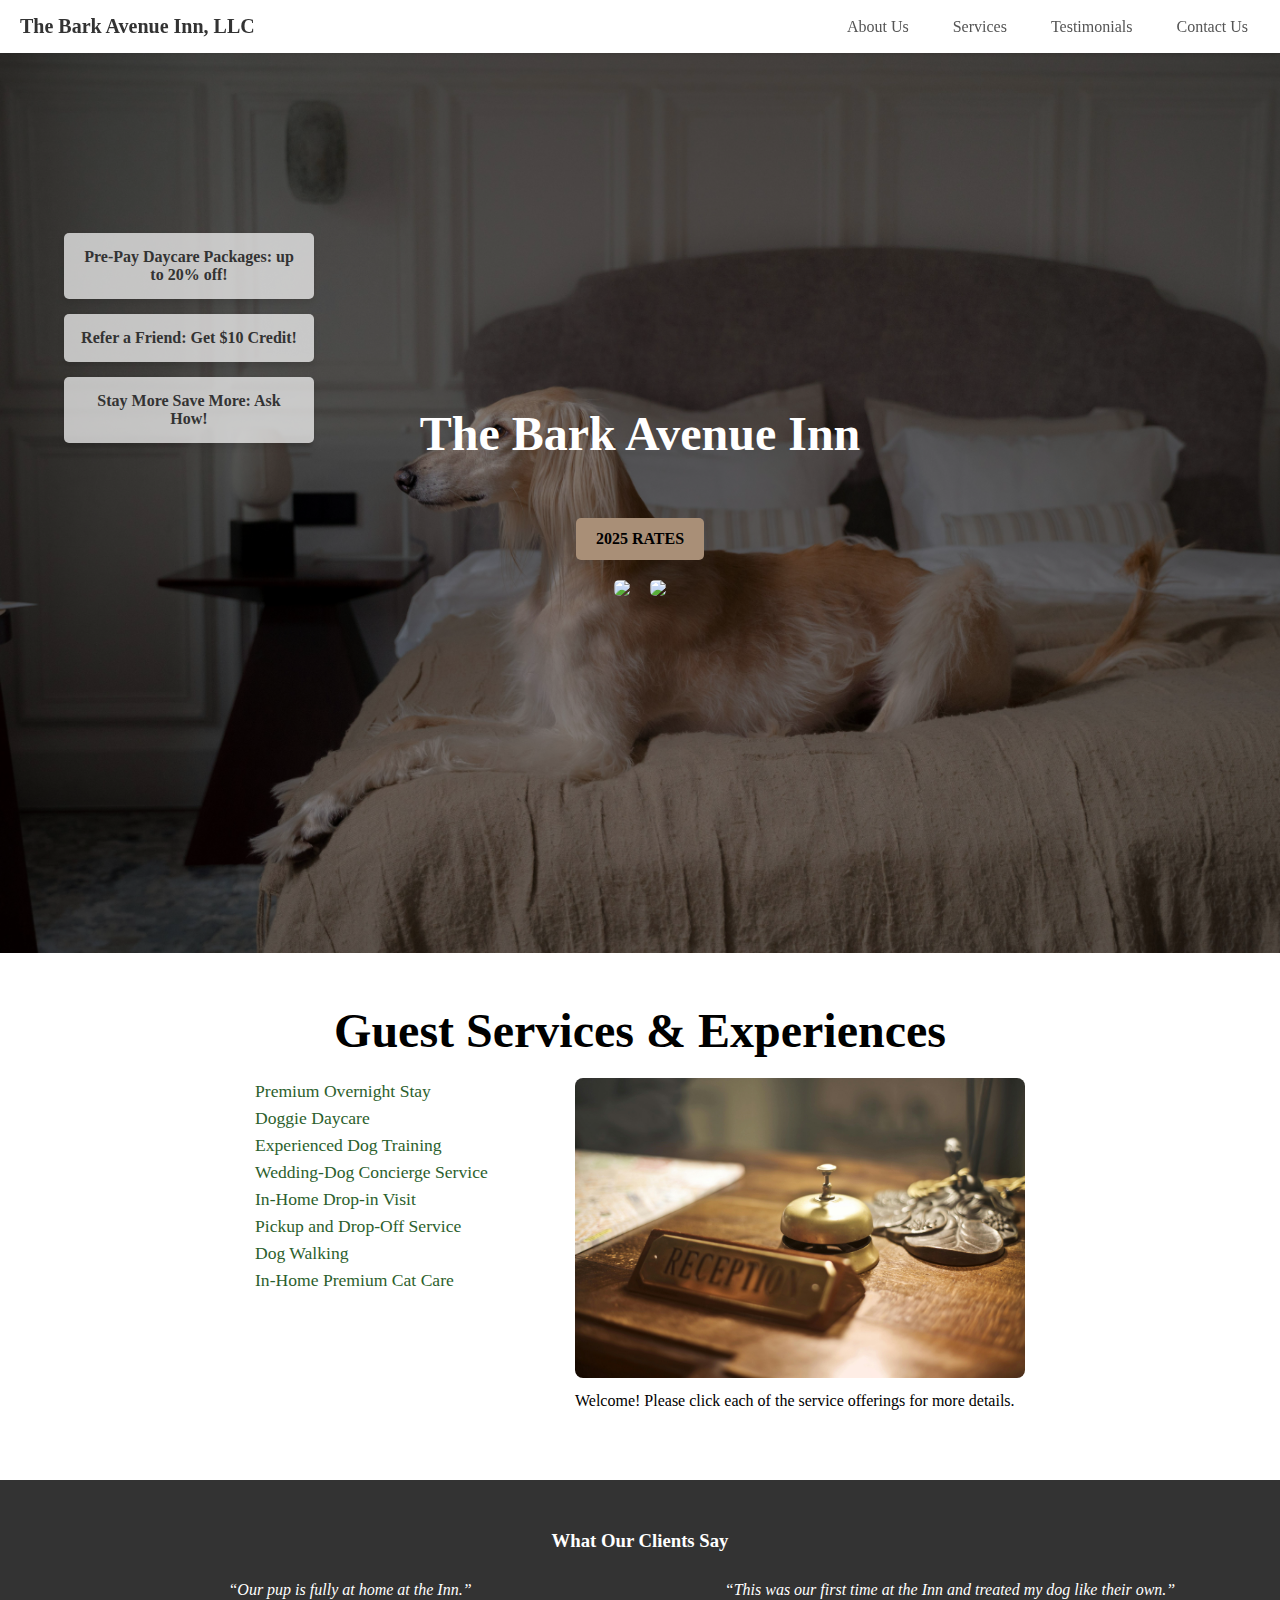
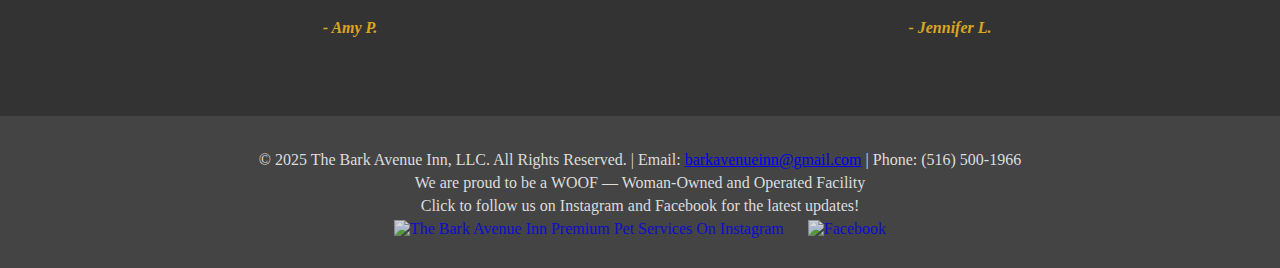
==== index.html @ 3edcde05 "Update index.html" ====
<!DOCTYPE html>
<html lang="en">
<head>
    <title>The Bark Avenue Inn - Premium Dog Boarding and Daycare</title>
    <title>Navigation Bar</title>
    <link rel="stylesheet" href="styles.css">
    <link rel="icon" type="image/png" sizes="32x32" href="images/Bark Avenue Inn-5.png">
    <script src="script.js" defer></script>
    <meta charset="UTF-8">
    <meta name="viewport" content="width=device-width, initial-scale=1.0">
    <meta http-equiv="X-UA-Compatible" content="ie=edge">
    <meta name="description" content="The Bark Avenue Inn offers luxury dog boarding and daycare services. Safe, comfortable, and fun for your furry friends. Book now for 2025! Follow us on our socials for updates!">
</head>

   <script>
    document.addEventListener("DOMContentLoaded", function () {
        const serviceListItems = document.querySelectorAll(".service-list li");
        const serviceImage = document.getElementById("serviceImage");
        const serviceText = document.getElementById("serviceText");

        // Default initial image and text
        const defaultImage = "images/pexels-olly-3771110.jpg";
        const defaultText = "Welcome! Please click each of the service offerings for more details.";

        // Function to reset to default
        function resetToDefault() {
            serviceImage.src = defaultImage;
            serviceText.textContent = defaultText;
        }

        // Add event listeners to each service item
        serviceListItems.forEach(item => {
            item.addEventListener("click", function () {
                const imageSrc = this.getAttribute("data-image");
                const description = this.getAttribute("data-description");

                serviceImage.src = imageSrc;
                serviceText.textContent = description;
            });
        });

        // Reset to default after 10 seconds if no selection
        let timeout = setTimeout(resetToDefault, 10000);

        // Clear timeout on click, then restart after inactivity
        document.addEventListener("click", () => {
            clearTimeout(timeout);
            timeout = setTimeout(resetToDefault, 10000);
        });
    });
</script> 
  

<body>
  <!-- Navigation Bar -->
<header class="navbar">
    <!-- Logo -->
    <div class="logo">
        <a href="index.html">The Bark Avenue Inn, LLC</a>
    </div>

    <!-- Inline Horizontal Scroll Menu -->
    <nav class="nav-links scroll-menu">
        <ul>
            <li><a href="about.html">About Us</a></li>
            <li><a href="#service-container">Services</a></li>
            <li><a href="#testimonials">Testimonials</a></li>
            <li><a href="mailto:barkavenueinn@gmail.com?subject=Client Inquiry" class="contact-us-button">Contact Us</a></li>
        </ul>
    </nav>
</header>


<script src="script.js"></script>
</body>
</html>





        
<!-- Hero Section -->
<section class="hero">
    <div class="hero-overlay">
        <h1>The Bark Avenue Inn</h1>
        <!-- <h1>Launching January 2025</h1> -->
        <div class="tagline">
            <p>A Boutique Stay for Your Best FUR'iend</p>
        </div>
            <a href="javascript:void(0);" class="cta-button" id="viewPricingButton">2025 Rates</a>
        <div class="button-container">
            <a href="https://doggiedashboard.com/users/0aa6aad897/new_client" target="_blank"><img width="200" src="https://d3pzb2kzibri67.cloudfront.net/assets/client-form-button.png"></a>
            <a href="https://doggiedashboard.com/users/0aa6aad897" target="_blank"><img width="200" src="https://d3pzb2kzibri67.cloudfront.net/assets/schedule-appt-button.png"></a>
        </div>
        <div class="special-boxes">
        <div class="special-box">Pre-Pay Daycare Packages: up to 20% off!</div>
        <div class="special-box">Refer a Friend: Get $10 Credit!</div>
        <div class="special-box">Stay More Save More: Ask How!</div>
      </div>
    </div>

    </div>
</section>

<!-- Modal Structure -->
<div id="pricingModal" class="modal">
    <div class="modal-content">
        <span class="close-button" id="closeModal">&times;</span>
        <img src="images/1.png" alt="The Bark Avenue Inn 2025 Pricing Table" class="pricing-image">
    </div>
</div>

<script>
    var modal = document.getElementById("pricingModal");
    var btn = document.getElementById("viewPricingButton");
    var span = document.getElementById("closeModal");

    btn.onclick = function() {
        modal.style.display = "block";
    }

    span.onclick = function() {
        modal.style.display = "none";
    }

    window.onclick = function(event) {
        if (event.target == modal) {
            modal.style.display = "none";
        }
    }
</script>

<!-- Services Section -->
<div id="service-container" class="service-container">
    <!-- Service list section, aligned to the left of the image display -->
    <h1>Guest Services & Experiences</h1>
    <div class="service-list-container">
        <ul class="service-list">
            <li data-image="images/pexels-barnabas-davoti-31615494-12503322.jpg" data-description="A premium overnight stay, unlike traditional boarding facilities with our truly cage-free environment fosters exploration, socialization, and relaxation. Our overnight guests, enjoy communal or pack-like sleeping arrangements in large open areas, creating a more natural, stress-reducing environment for well-socialized dogs.">Premium Overnight Stay</li>
            <li data-image="images/pexels-daycare.jpg" data-description="A fun, safe, and engaging environment where your dog can socialize, play, and relax. Plenty of TLC to keep your pup happy and entertained all day.">Doggie Daycare</li>
            <li data-image="images/pexels-karolina-grabowska-5705624.jpg" data-description="Build a stronger bond with your dog through positive, highly experienced-led training. Tailored sessions address basic obedience and behavioral challenges for a well-behaved, happy companion.">Experienced Dog Training</li>
            <li data-image="images/pexels-weddingdog.jpg" data-description="Make your special day truly unforgettable with our Premium Wedding Dog Concierge Service. From elegant pickup to a perfectly timed walk down the aisle, we ensure your furry family member joins your celebration in style.">Wedding-Dog Concierge Service</li>
            <li data-image="images/pexels-monica-3987557.jpg" data-description="Reliable, personalized check-ins for your pet, providing feeding, walking, playtime, and companionship. Perfect for pets who prefer their home environment while you're at work or away.">In-Home Drop-in Visit</li>
            <li data-image="images/pexels-pickupdropoff.jpg" data-description="Safe and convenient transportation for your pet's comfort and your peace of mind.">Pickup and Drop-Off Service</li>
            <li data-image="images/pexels-walking.jpg" data-description="Enjoy peace of mind knowing your dog is getting the exercise and stimulation they need with our reliable dog walking service. Each walk is tailored to your dog’s pace and preferences, giving them a healthy outing they’ll look forward to every time.">Dog Walking</li>
            <li data-image="images/pexels-arina-krasnikova-7725622.jpg" data-description="Professional, loving care for your cat right in the comfort of home. From feeding and playtime to litter box maintenance, we ensure your cat feels safe and happy while you're away.">In-Home Premium Cat Care</li>
            
        </ul>
   
<div class="service-image-container">
    <img id="displayImage" src="images/pexels-olly-3771110.jpg" alt="Welcome Image">
</div>


        
        <!-- Display area for the initial image and welcome text -->
        <div class="image-and-description">
            <img id="serviceImage" src="images/pexels-olly-3771110.jpg" alt="The Bark Avenue Inn Welcome Image" class="initial-image">
            <div id="serviceText" class="welcome-text">
                Welcome! Please click each of the service offerings for more details.
            </div>
        </div>
    </div>
</div>

<section id="testimonials" class="testimonials">
    <h3>What Our Clients Say</h3>
        <div class="carousel">
        <div class="testimonial-item">
            <p>“Our pup is fully at home at the Inn.”</p>
            <span>- Amy P.</span>
        </div>
        <div class="testimonial-item">
            <p>“This was our first time at the Inn and treated my dog like their own.”</p>
            <span>- Jennifer L.</span>
        </div>
        <div class="testimonial-item">
            <p>“I see first hand the love and attention given to each of these dogs that stay here.”</p>
            <span>- Sharon K.</span>
        </div>
        <div class="testimonial-item">
            <p>“It was a blessing to travel and know that our pup was loved and cared for while we were away.”</p>
            <span>- Stacy P.</span>
        </div>
        <!-- Add more testimonial items as needed -->
    </div>
</section>

<!-- Footer Section -->
<footer class="footer">
    <div class="footer-content">
        <p>&copy; 2025 The Bark Avenue Inn, LLC. All Rights Reserved. | Email: <a href="mailto:barkavenueinn@gmail.com">barkavenueinn@gmail.com</a> | Phone: (516) 500-1966</p>
        <p>We are proud to be a WOOF — Woman-Owned and Operated Facility</p>
        <div class="social-icons">
            <p>Click to follow us on Instagram and Facebook for the latest updates!</p>
            <a href="https://www.instagram.com/bark_avenue_inn" target="_blank" style="text-decoration: none;">
                <img src="https://upload.wikimedia.org/wikipedia/commons/a/a5/Instagram_icon.png" alt="The Bark Avenue Inn Premium Pet Services On Instagram">
            <!-- <a href="https://www.facebook.com/profile.php?id=100057573814293" target="_blank" style="text-decoration: none;"> -->
                <img src="https://upload.wikimedia.org/wikipedia/commons/5/51/Facebook_f_logo_%282019%29.svg" alt="Facebook" style="width: 40px; height: 40px; margin-left: 10px;">      
            </a>
        </div>
    </div>
</footer>

</body>
</html>
---- styles.css ----
/* Reset */
* {
  margin: 0;
  padding: 0;
  box-sizing: border-box;
}

/* Navbar */
.navbar {
  position: sticky; /* Sticks to the top when scrolling */
  top: 0;
  width: 100%;
  background-color: white; /* Clean background */
  display: flex;
  justify-content: space-between;
  align-items: center;
  padding: 15px 20px;
  box-shadow: 0px 2px 5px rgba(0, 0, 0, 0.1); /* Subtle shadow */
  z-index: 1000; /* Keeps it above other content */
}

/* Logo */
.navbar .logo a {
  font-size: 20px;
  font-weight: bold;
  text-decoration: none;
  color: #333; /* Neutral color */
}

/* Navigation Links Container */
.nav-links {
  display: flex;
  flex-direction: row; /* Default for desktop */
}

.nav-links ul {
  list-style: none;
  display: flex;
  flex-direction: row; /* Horizontal links for desktop */
  gap: 20px; /* Space between links */
  margin: 0; /* Reset margin */
  padding: 0; /* Reset padding */
}

/* Individual Links */
.nav-links li a {
  text-decoration: none;
  color: #555; /* Neutral link color */
  font-size: 16px;
  font-weight: 500;
  padding: 8px 12px;
  border-radius: 4px;
  transition: all 0.3s ease; /* Smooth hover effect */
}

.nav-links li a:hover {
  background-color: #f0f0f0; /* Subtle hover background */
  color: #000; /* Darker text on hover */
}

.nav-links a.active {
  color: #ffffff;
  background-color: #444;
  padding: 5px 10px;
  border-radius: 5px;
}

/* Mobile Specific Styles */
@media (max-width: 768px) {
  .navbar {
    flex-wrap: wrap; /* Allow items to stack */
    padding: 10px 15px; /* Adjust padding for smaller screens */
  }

  .nav-links {
        display: flex; /* Align items horizontally */
        flex-wrap: nowrap; /* Prevent wrapping to new lines */
        overflow-x: auto; /* Enable horizontal scrolling */
        white-space: nowrap; /* Keep content in a single line */
        padding: 10px 0; /* Add some padding for better touch usability */
        scrollbar-width: none; /* Hide scrollbar for supported browsers */
    }

    .nav-links::-webkit-scrollbar {
        display: none; /* Hide scrollbar on WebKit browsers */
    }

    .nav-links a {
        display: inline-block; /* Ensure each link behaves as an individual block */
        padding: 10px 15px; /* Add spacing around links */
        text-align: center; /* Center-align link text */
        text-decoration: none; /* Remove underline */
        color: #333; /* Default text color */
        border-radius: 5px; /* Add slight rounding for a modern look */
    }

    .nav-links a:hover {
        background-color: #f0f0f0; /* Highlight effect on hover */
        color: #000; /* Darker text on hover */
    }
}


/* About Us Section Styling */
.about-us {
    position: relative;
    display: flex;
    align-items: center;
    justify-content: center;
    min-height: 100vh;
    padding: 20px;
    text-align: justify;
    background-image: url('images/IMG_7462.jpeg'); /* Path to your image */
    background-size: cover;
    background-position: center;
    background-attachment: fixed; /* Creates a parallax effect */
    color: #ffffff; /* White text for contrast */
    z-index: 1;
}


/* Add an overlay to mute the background */
.about-us::before {
    content: '';
    position: absolute;
    top: 0;
    left: 0;
    width: 100%;
    height: 100%;
    background: rgba(0, 0, 0, 0.6); /* Black overlay with 60% opacity */
    z-index: -1; /* Place behind the content */
}

/* Centering and spacing for text */
.about-container {
    max-width: 800px; /* Limit the text width */
    margin: 0 auto; /* Center the container */
    z-index: 2; /* Ensure text is above the overlay */
}

.about-container h2 {
    font-size: 2.5rem;
    margin-bottom: 20px;
    text-align: center; /* Center-align the heading */
}

.about-container p {
    font-size: 1.2rem;
    line-height: 1.8;
    text-align: justify; /* Justify the text */
}

.about-end-image {
    display: block;
    margin: 20px auto;
    max-width: 50%;
    height: auto;
    border-radius: 8px;
    border: 2px solid white;
    box-shadow: 0 4px 8px rgba(0, 0, 0, 0.2), 
                0 0 10px rgba(255, 255, 255, 0.5); /* Subtle glow */
}




/* Basic styling for accordion */
.accordion-item {
    margin-bottom: 10px;
}

.accordion-toggle {
    width: 100%;
    text-align: left;
    padding: 15px;
    background-color: #f1f1f1;
    cursor: pointer;
    border: none;
    outline: none;
    transition: background-color 0.3s;
}

.accordion-toggle:hover {
    background-color: #ddd;
}

.accordion-content {
    padding: 0 15px;
    display: none; /* Initially hidden */
    overflow: hidden;
    transition: max-height 0.3s ease-out;
}

.accordion-content.open {
    display: block;
}


  .nav-links ul.active {
    display: flex; /* Show when active */
  }

  







<!-- <style> -->
        /* Font Styles */
        @import url('https://fonts.googleapis.com/css2?family=Playfair+Display:wght@400;700&family=Open+Sans:wght@400&display=swap');

        body {
            margin: 0;
            padding: 0;
            font-family: 'Playfair Display', serif;
            background-color: #F4F4F4;
            color: #2C5F2D;
        }

        /* Hero Section */
        .hero {
            position: relative;
            width: 100%;
            height: 100vh;
            background-image: url('images/pexels-ron-lach-10117507.jpg');
            background-size: cover;
            background-position: center;
            display: flex;
            justify-content: center;
            align-items: center;
            color: white;
        }

        .hero-overlay {
            text-align: center;
            padding: 20px;
            background-color: rgba(0, 0, 0, 0.5);
        }

        h1 {
            font-size: 3em;
            color: #d1b89d
            margin-bottom: 10px;
        }

        p {
            font-size: 1em;
            margin-bottom: 20px;
        }

        .cta-button {
            background-color: #584229;
            color: #fff;
            padding: 10px 20px;
            text-decoration: none;
            border-radius: 5px;
            font-size: 1.1em;
        }

        .cta-button:hover {
            background-color: #7a5b39;
        }

        .button-container {
            margin-top: 20px;
        }

        .service-container {
            padding: 50px 20px;
            display: flex;
            justify-content: center;
            align-items: center;
            flex-direction: column;
        }

        .service-list {
            list-style: none;
            padding: 0;
            margin: 0;
            text-align: left;
        }

        .service-list li {
            cursor: pointer;
            margin: 10px 0;
            font-size: 1.2em;
            transition: color 0.3s;
        }

        .service-list li:hover {
            color: #d1b89d;
        }

        .image-display {
            text-align: center;
            margin-top: 30px;
        }

        .image-container {
            display: flex;
            justify-content: center;
            margin-top: 30px;
        }

        #displayImage {
            max-width: 400px;
            width: 100%;
        }

        .description-bar {
            margin-top: 20px;
            font-size: 1.1em;
            color: #707070;
            opacity: 0;
            transition: opacity 0.5s ease-in-out;
        }

        .footer {
            padding: 40px 20px;
            background-color: #707070;
            color: white;
            text-align: center;
        }

        .footer-content p {
            margin-bottom: 10px;
        }

        .social-icons img {
            width: 40px;
            height: 40px;
            margin: 0 10px;
        }

            .cta-button {
                font-size: 1em;
                padding: 8px 16px;
            }

            .service-list li {
                font-size: 1.1em;
            }

            #displayImage {
                max-width: 300px;
            }
  
    <!-- </style>  -->




/* Hero Section */
.hero {
    position: relative;
    text-align: center;
    color: #fff;
}

.hero-image {
    width: 100%;
    height: 40vh; /* Default height */
    max-height: 500px; /* Limit height on large screens */
    object-fit: cover;
}

.tagline {
    font-size: 1.5em;
    font-style: italic;
    color: #d1b89d;
    margin-top: 10px;
    opacity: 0;
    animation: fadeIn 1.5s ease forwards 0.5s;
}

@keyframes fadeIn {
    from { opacity: 0; }
    to { opacity: 1; }
}

.hero-overlay {
    position: absolute;
    top: 0;
    left: 0;
    width: 100%;
    height: 100%;
    background-color: rgba(0, 0, 0, 0.5); /* Adds dark overlay */
    display: flex;
    flex-direction: column;
    padding: 10px;
    justify-content: center;
    align-items: center;
}

.special-boxes {
  position: absolute;
  top: 20%;
  left: 5%;
  display: flex;
  flex-direction: column;
  gap: 15px; /* Space between boxes */
}

.special-box {
  background-color: rgba(255, 255, 255, 0.7); /* Semi-transparent white */
  color: #333; /* Text color */
  font-size: 1rem;
  font-weight: bold;
  padding: 15px;
  border-radius: 5px;
  box-shadow: 0 4px 6px rgba(0, 0, 0, 0.1); /* Subtle shadow for depth */
  width: 250px; /* Adjust as needed */
}

.special-box:hover {
  background-color: rgba(255, 255, 255, 0.9); /* Slightly darker on hover */
  cursor: pointer;
}

@media (max-width: 768px) {
  .special-boxes {
    position: static; /* Remove absolute positioning for mobile */
    display: flex; /* Arrange boxes in a row */
    flex-direction: row;
    justify-content: space-between; /* Space out the boxes evenly */
    align-items: center;
    margin-top: 20px; /* Add spacing above the boxes */
    width: 100%; /* Ensure the boxes span the page */
    padding: 0 10px; /* Add some padding for breathing space */
  }

  .special-box {
    flex: 1; /* Make all boxes equal width */
    margin: 0 5px; /* Add small spacing between boxes */
    height: 100px; /* Set a consistent height */
    background-color: rgba(255, 255, 255, 0.7); /* Semi-transparent white */
    color: #333; /* Text color */
    font-size: 0.9rem; /* Adjust font size for mobile */
    font-weight: bold;
    display: flex; /* Center-align text */
    justify-content: center; /* Center horizontally */
    align-items: center; /* Center vertically */
    border-radius: 5px;
    box-shadow: 0 2px 4px rgba(0, 0, 0, 0.1); /* Subtle shadow */
  }

  .special-box:hover {
    background-color: rgba(255, 255, 255, 0.9); /* Slightly darker on hover */
    cursor: pointer;
  }
}





.cta-button {
    background-color: #A98F77;
    color: #000;
    padding: 12px 20px;
    font-weight: bold;
    text-transform: uppercase;
    border-radius: 5px;
    text-decoration: none;
    transition: background-color 0.3s ease;
}

.cta-button:hover {
    background-color: #daa520; /* Golden rod on hover */
}

/* Modal Styles */
.modal {
    display: none; /* Hidden by default */
    position: fixed; /* Fixed at the top of the page */
    z-index: 1; /* Stay on top */
    left: 0;
    top: 0;
    width: 100%;
    height: 100%;
    overflow: auto; /* Enable scroll if the content is larger than the screen */
    background-color: rgba(0, 0, 0, 0.5); /* Semi-transparent background */
}

/* Modal Content */
.modal-content {
    background-color: #fff;
    margin: 15% auto;
    padding: 20px;
    border-radius: 5px;
    width: 80%;
    max-width: 600px;
    box-shadow: 0 4px 8px rgba(0, 0, 0, 0.1);
}

/* Close Button */
.close-button {
    color: #aaa;
    font-size: 30px;
    font-weight: bold;
    float: right;
    cursor: pointer;
}

.close-button:hover,
.close-button:focus {
    color: black;
    text-decoration: none;
    cursor: pointer;
}

/* Pricing Image */
.pricing-image {
    width: 100%;
    height: auto;
    max-width: 500px; /* Adjust max width as needed */
}

.button-container {
    display: flex;
    justify-content: center;
    gap: 20px; /* Space between buttons */
    margin-top: 20px; /* Space below the Explore Services button */
}

.button-container a img {
    border-radius: 5px;
    transition: transform 0.2s ease-in-out;
}

.button-container a img:hover {
    transform: scale(1.05); /* Slightly enlarge button on hover */
}

.services {
    display: flex;
    justify-content: space-around;
    padding: 50px;
    background-color: #f8f8f8;
}

.service-item {
    text-align: center;
    max-width: 300px;
}

.service-item img {
    width: 60px;
    margin-bottom: 20px;
}

.service-item h2 {
    font-family: 'Georgia, serif';
    color: #444;
    font-size: 1.5em;
    margin-bottom: 10px;
}

.service-item p {
    color: #666;
}

.testimonials {
    background-color: #333;
    color: #fff;
    padding: 50px;
    text-align: center;
}

.testimonials h2 {
    font-size: 2em;
    margin-bottom: 20px;
    color: #ffd700;
}

.carousel {
    display: flex;
    overflow: auto;
}

.testimonial-item {
    flex: 0 0 100%;
    max-width: 600px;
    margin: auto;
    padding: 20px;
    font-style: italic;
}

.testimonial-item span {
    display: block;
    margin-top: 10px;
    font-weight: bold;
    color: #daa520;
}

.footer {
    background-color: #444;
    color: #ddd;
    padding: 30px;
    text-align: center;
}

.footer-content p {
    margin: 5px 0;
}

.footer-email {
    color: inherit; /* Inherits color from surrounding text */
    text-decoration: none; /* Removes underline for a cleaner look */
}

.footer-email:hover {
    text-decoration: underline; /* Optional: underline on hover */
}

.social-icons img {
    width: 30px;
    margin: 0 10px;
    opacity: 0.8;
    transition: opacity 0.3s;
}

.social-icons img:hover {
    opacity: 1;
}


/* Main container for service list and image display */
.service-list-container {
    display: flex;
    flex-direction: row; /* Ensure horizontal layout */
    justify-content: center;
    align-items: flex-start;
    gap: 20px;
    padding: 20px;
    width: 100%;
    max-width: 1200px; /* Optional: Set a max-width to control overall layout */
    margin: auto; /* Center the container */
}

/* Display area for initial image and welcome text */
.image-display img {
    max-width: 100%; /* Makes sure images don't exceed their container */
    max-height: 300px; /* Adjust as needed to control image height */
    width: auto;
    height: auto;
    border-radius: 8px; /* Optional, for rounded corners */
}

.initial-image {
    max-width: 80%; /* or any percentage that looks good for your design */
    max-height: 300px;
    width: auto;
    height: auto;
}

#welcomeText {
    font-size: 1em;
    color: #2C5F2D;
    margin-top: 10px;
}

/* Service list styling */
.service-list {
    list-style-type: none;
    padding: 0;
    width: 30%; /* Adjust to control the space taken by the list */
    max-width: 300px; /* Optional: Limit width for consistency */
}

.service-list li {
    padding: 3px 0; /* Reduce padding to minimize space */
    margin: 0; /* Ensure no additional spacing */
    cursor: pointer;
    font-size: 1.1em;
    color: #2C5F2D;
    transition: color 0.3s;
}

.service-list li:hover {
    color: #d1b89d;
}

.service-list li::after {
    content: '→'; /* Right arrow */
    font-size: 1em;
    margin-left: 5px;
    opacity: 0;
    transition: opacity 0.3s ease, transform 0.3s ease;
}

.service-list li:hover::after {
    opacity: 1;
    transform: translateX(5px);
}

.service-list li:hover {
    text-decoration: underline;
}

/* Style the image container and image */

/* Container for the active image and description */
.image-display {
    display: flex;
    flex-direction: column;
    align-items: center;
    width: 60%; /* Adjust width to control image area space */
    text-align: center;
}

.initial-image, .service-image {
    max-width: 100%;
    height: auto;
    border-radius: 8px;
    margin-bottom: 10px;
}

#welcomeText {
    font-size: 1em;
    color: #2C5F2D;
    margin-top: 10px;
}

.hidden {
    display: none;
}

.image-container {
    position: relative;
    width: 400px; /* Adjust width as needed */
    margin-top: 20px;
}

#displayImage {
    width: 100%;
    height: auto;
    border-radius: 5px;
}

/* Description bar overlay */
.description-bar {
    position: absolute;
    bottom: 25%; /* Position the bar slightly above the bottom */
    width: 100%;
    background-color: rgba(0, 0, 0, 0.6); /* Semi-transparent */
    color: white;
    font-size: 1em;
    padding: 10px;
    text-align: center;
    opacity: 0;
    transition: opacity 0.3s ease;
}

.image-container:hover .description-bar {
    opacity: 1; /* Show the bar on hover */
}

/* Adjust image and description behavior */
/* Hide the initial image when a service is selected */
.service-image-container {
    display: none;
  transition: opacity 0.3s ease-in-out;
}

/* Show service-specific image when active */
.service-image-container.show {
    display: block;
}
/* Fade-in effect */
#displayImage {
    opacity: 0;
    transition: opacity 0.3s ease-in-out;
}

#displayImage.fade-in {
    opacity: 1;
    transition: opacity 0.5s ease-in-out;
}






/* General styles remain the same */



/* General styling for the dashboard button */
.button.dashboard {
    background-color: #A98F77;
    color: #000;
    padding: 12px 20px; /* Default padding for larger screens */
    font-size: 1em;     /* Default font size */
    border-radius: 5px;
    text-transform: uppercase;
    font-weight: bold;
    text-decoration: none;
    transition: background-color 0.3s ease;
}

/* Hover effect */
.button.dashboard:hover {
    background-color: #daa520; /* Hover color */
}
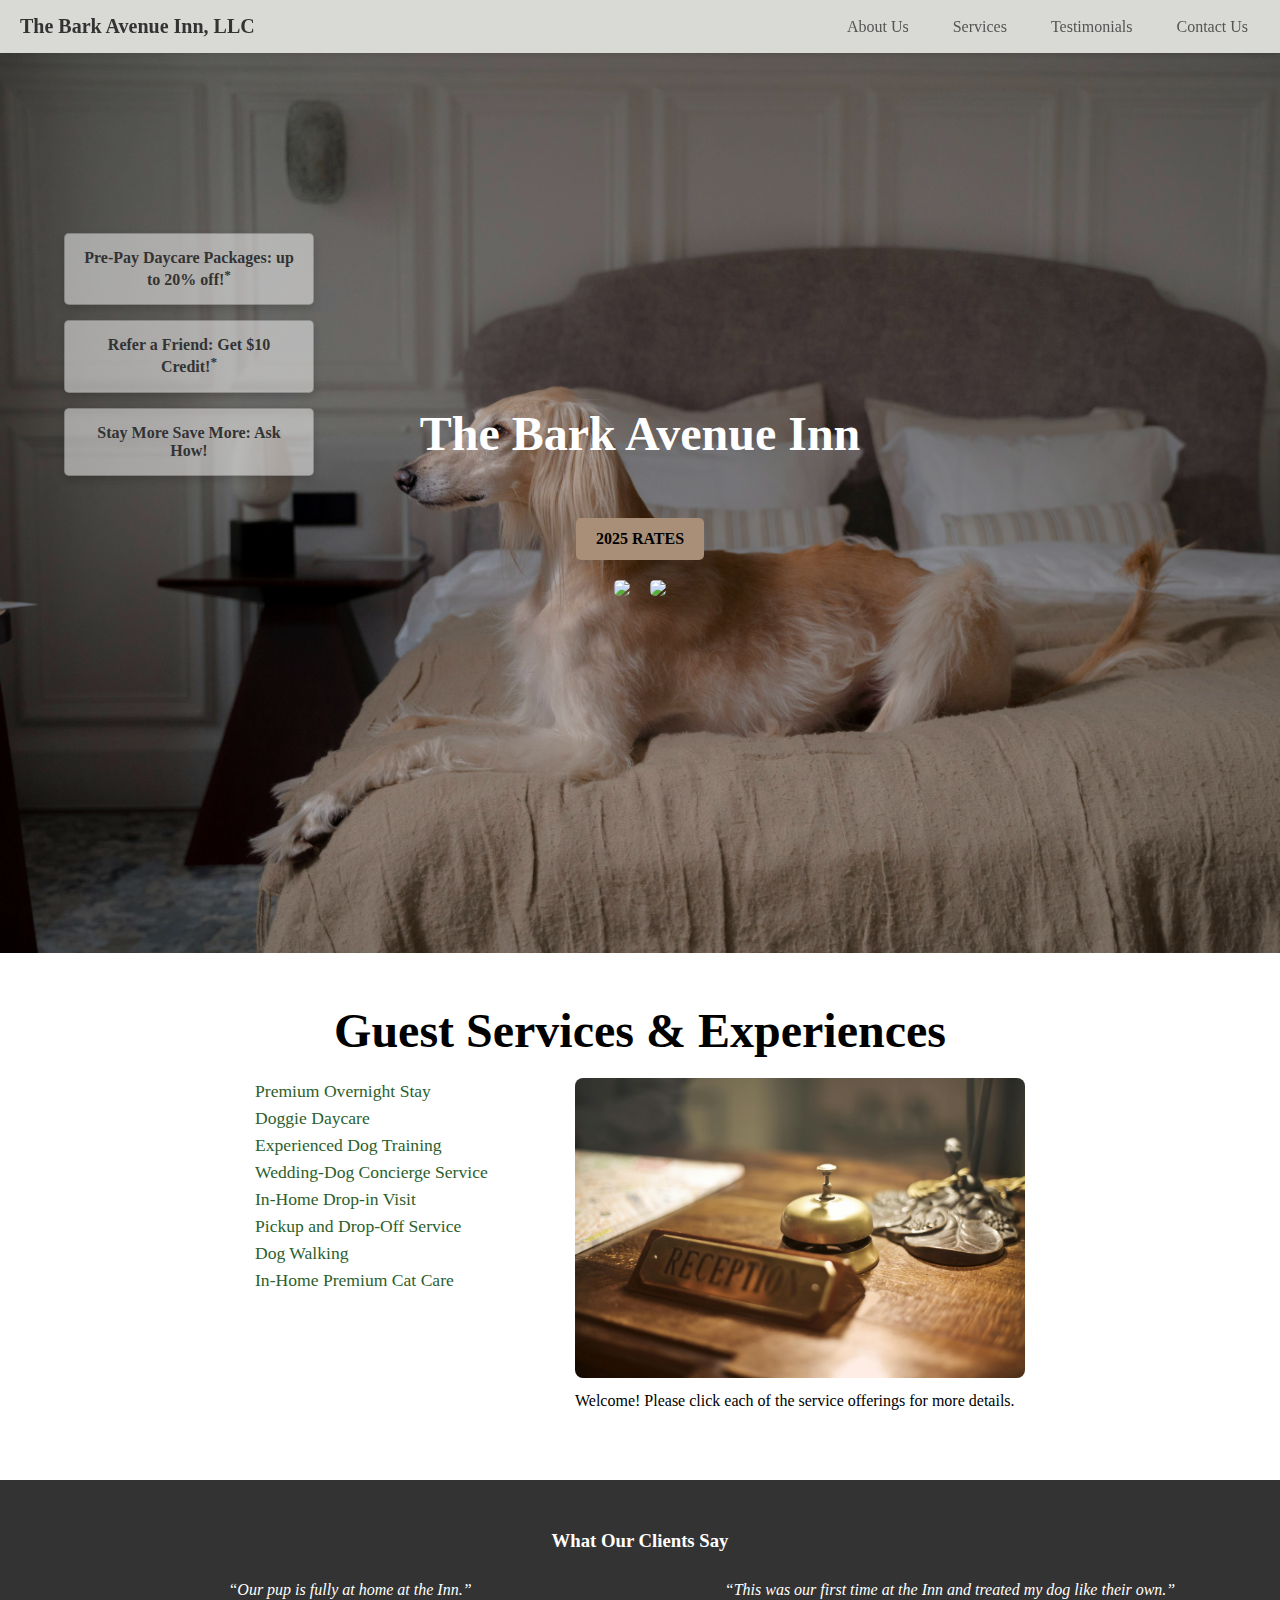
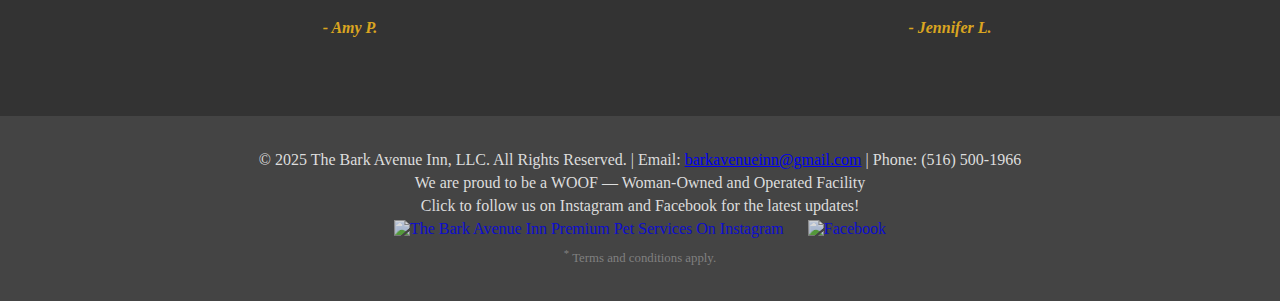
==== commit 1641453a: "Update index.html" ====
--- a/index.html
+++ b/index.html
@@ -94,8 +94,8 @@
             <a href="https://doggiedashboard.com/users/0aa6aad897" target="_blank"><img width="200" src="https://d3pzb2kzibri67.cloudfront.net/assets/schedule-appt-button.png"></a>
         </div>
         <div class="special-boxes">
-        <div class="special-box">Pre-Pay Daycare Packages: up to 20% off!</div>
-        <div class="special-box">Refer a Friend: Get $10 Credit!</div>
+        <div class="special-box">Pre-Pay Daycare Packages: up to 20% off!<sup>*</sup></div>
+        <div class="special-box">Refer a Friend: Get $10 Credit!<sup>*</sup></div>
         <div class="special-box">Stay More Save More: Ask How!</div>
       </div>
     </div>
@@ -200,6 +200,9 @@
                 <img src="https://upload.wikimedia.org/wikipedia/commons/5/51/Facebook_f_logo_%282019%29.svg" alt="Facebook" style="width: 40px; height: 40px; margin-left: 10px;">      
             </a>
         </div>
+  <p style="font-size: 0.8em; color: gray; margin-top: 10px;">
+    <sup>*</sup> Terms and conditions apply.
+  </p>
     </div>
 </footer>
 
--- a/styles.css
+++ b/styles.css
@@ -10,7 +10,7 @@
   position: sticky; /* Sticks to the top when scrolling */
   top: 0;
   width: 100%;
-  background-color: white; /* Clean background */
+  background-color: #d9d9d6; /* Clean background */
   display: flex;
   justify-content: space-between;
   align-items: center;
@@ -237,7 +237,7 @@
         .hero-overlay {
             text-align: center;
             padding: 20px;
-            background-color: rgba(0, 0, 0, 0.5);
+            background-color: rgba(0, 0, 0, 0.3);
         }
 
         h1 {
@@ -387,7 +387,7 @@
     left: 0;
     width: 100%;
     height: 100%;
-    background-color: rgba(0, 0, 0, 0.5); /* Adds dark overlay */
+    background-color: rgba(0, 0, 0, 0.3); /* Adds dark overlay */
     display: flex;
     flex-direction: column;
     padding: 10px;
@@ -405,20 +405,23 @@
 }
 
 .special-box {
-  background-color: rgba(255, 255, 255, 0.7); /* Semi-transparent white */
+  background-color: rgba(255, 255, 255, 0.5); /* Semi-transparent white */
   color: #333; /* Text color */
   font-size: 1rem;
   font-weight: bold;
   padding: 15px;
   border-radius: 5px;
-  box-shadow: 0 4px 6px rgba(0, 0, 0, 0.1); /* Subtle shadow for depth */
+  border: 1px solid rgba(0, 0, 0, 0.2); /* Thin border for definition */
+  box-shadow: 0 4px 8px rgba(0, 0, 0, 0.15); /* Enhanced drop shadow */
   width: 250px; /* Adjust as needed */
 }
 
 .special-box:hover {
-  background-color: rgba(255, 255, 255, 0.9); /* Slightly darker on hover */
+  background-color: rgba(255, 255, 255, 0.7); /* Slightly darker on hover */
+  box-shadow: 0 6px 12px rgba(0, 0, 0, 0.2); /* Slightly deeper shadow on hover */
   cursor: pointer;
 }
+
 
 @media (max-width: 768px) {
   .special-boxes {
@@ -431,12 +434,11 @@
     width: 100%; /* Ensure the boxes span the page */
     padding: 0 10px; /* Add some padding for breathing space */
   }
-
-  .special-box {
+    .special-box {
     flex: 1; /* Make all boxes equal width */
     margin: 0 5px; /* Add small spacing between boxes */
     height: 100px; /* Set a consistent height */
-    background-color: rgba(255, 255, 255, 0.7); /* Semi-transparent white */
+    background-color: rgba(255, 255, 255, 0.5); /* Semi-transparent white */
     color: #333; /* Text color */
     font-size: 0.9rem; /* Adjust font size for mobile */
     font-weight: bold;
@@ -444,11 +446,13 @@
     justify-content: center; /* Center horizontally */
     align-items: center; /* Center vertically */
     border-radius: 5px;
-    box-shadow: 0 2px 4px rgba(0, 0, 0, 0.1); /* Subtle shadow */
+    border: 1px solid rgba(0, 0, 0, 0.2); /* Thin border for definition */
+    box-shadow: 0 4px 6px rgba(0, 0, 0, 0.15); /* Enhanced drop shadow */
   }
-
+  
   .special-box:hover {
-    background-color: rgba(255, 255, 255, 0.9); /* Slightly darker on hover */
+    background-color: rgba(255, 255, 255, 0.7); /* Slightly darker on hover */
+    box-shadow: 0 6px 12px rgba(0, 0, 0, 0.2); /* Slightly deeper shadow on hover */
     cursor: pointer;
   }
 }
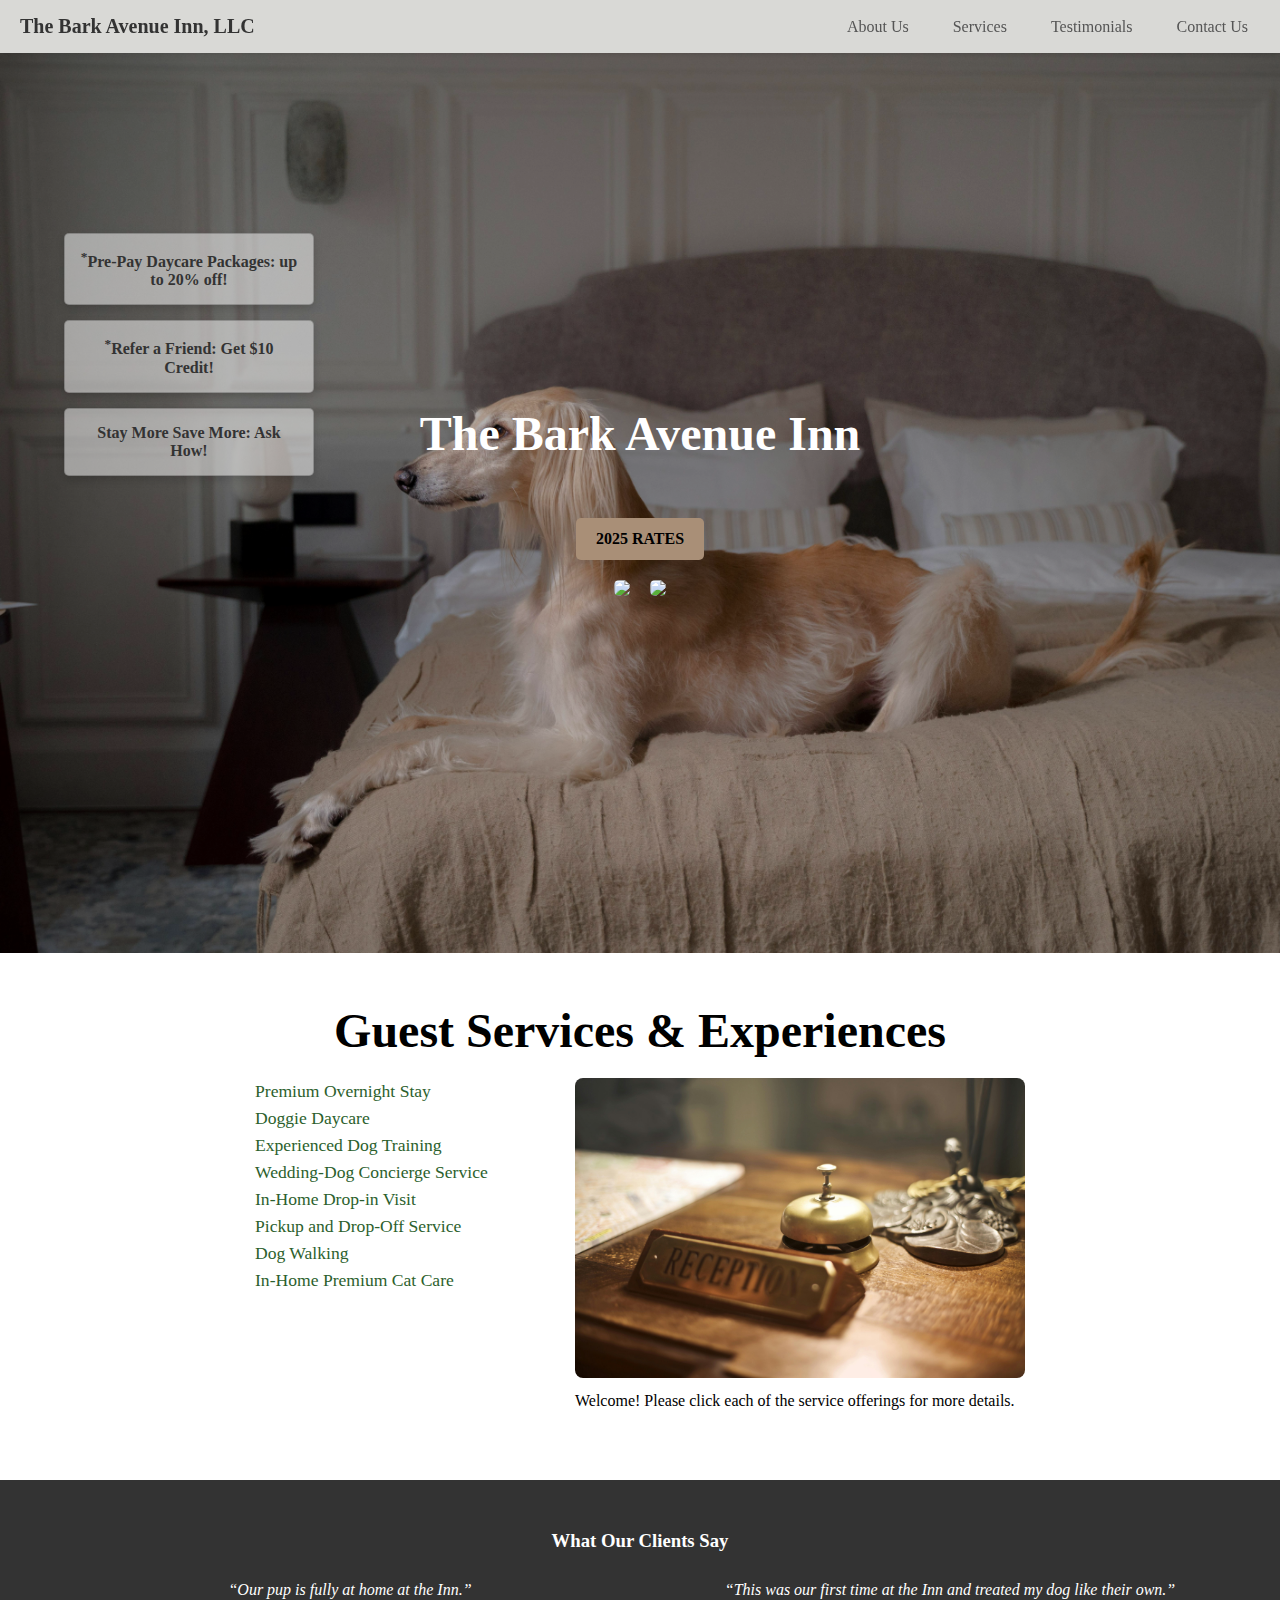
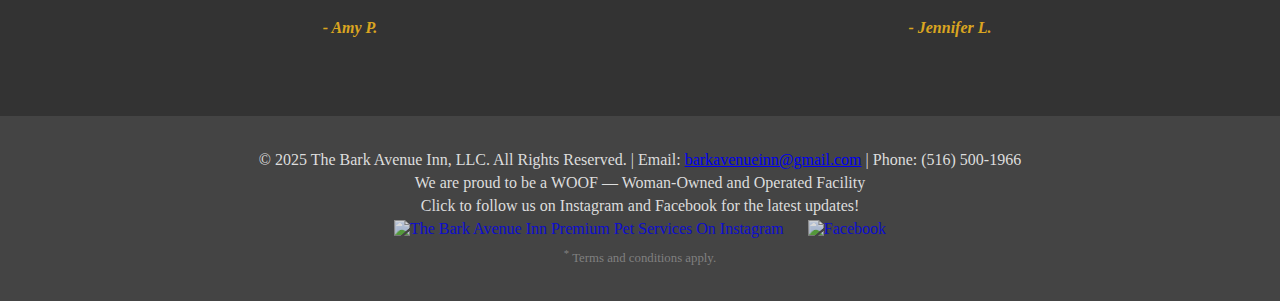
==== commit 6ff47bab: "Update index.html" ====
--- a/index.html
+++ b/index.html
@@ -94,8 +94,8 @@
             <a href="https://doggiedashboard.com/users/0aa6aad897" target="_blank"><img width="200" src="https://d3pzb2kzibri67.cloudfront.net/assets/schedule-appt-button.png"></a>
         </div>
         <div class="special-boxes">
-        <div class="special-box">Pre-Pay Daycare Packages: up to 20% off!<sup>*</sup></div>
-        <div class="special-box">Refer a Friend: Get $10 Credit!<sup>*</sup></div>
+        <div class="special-box"><sup>*</sup>Pre-Pay Daycare Packages: up to 20% off!</div>
+        <div class="special-box"><sup>*</sup>Refer a Friend: Get $10 Credit!</div>
         <div class="special-box">Stay More Save More: Ask How!</div>
       </div>
     </div>
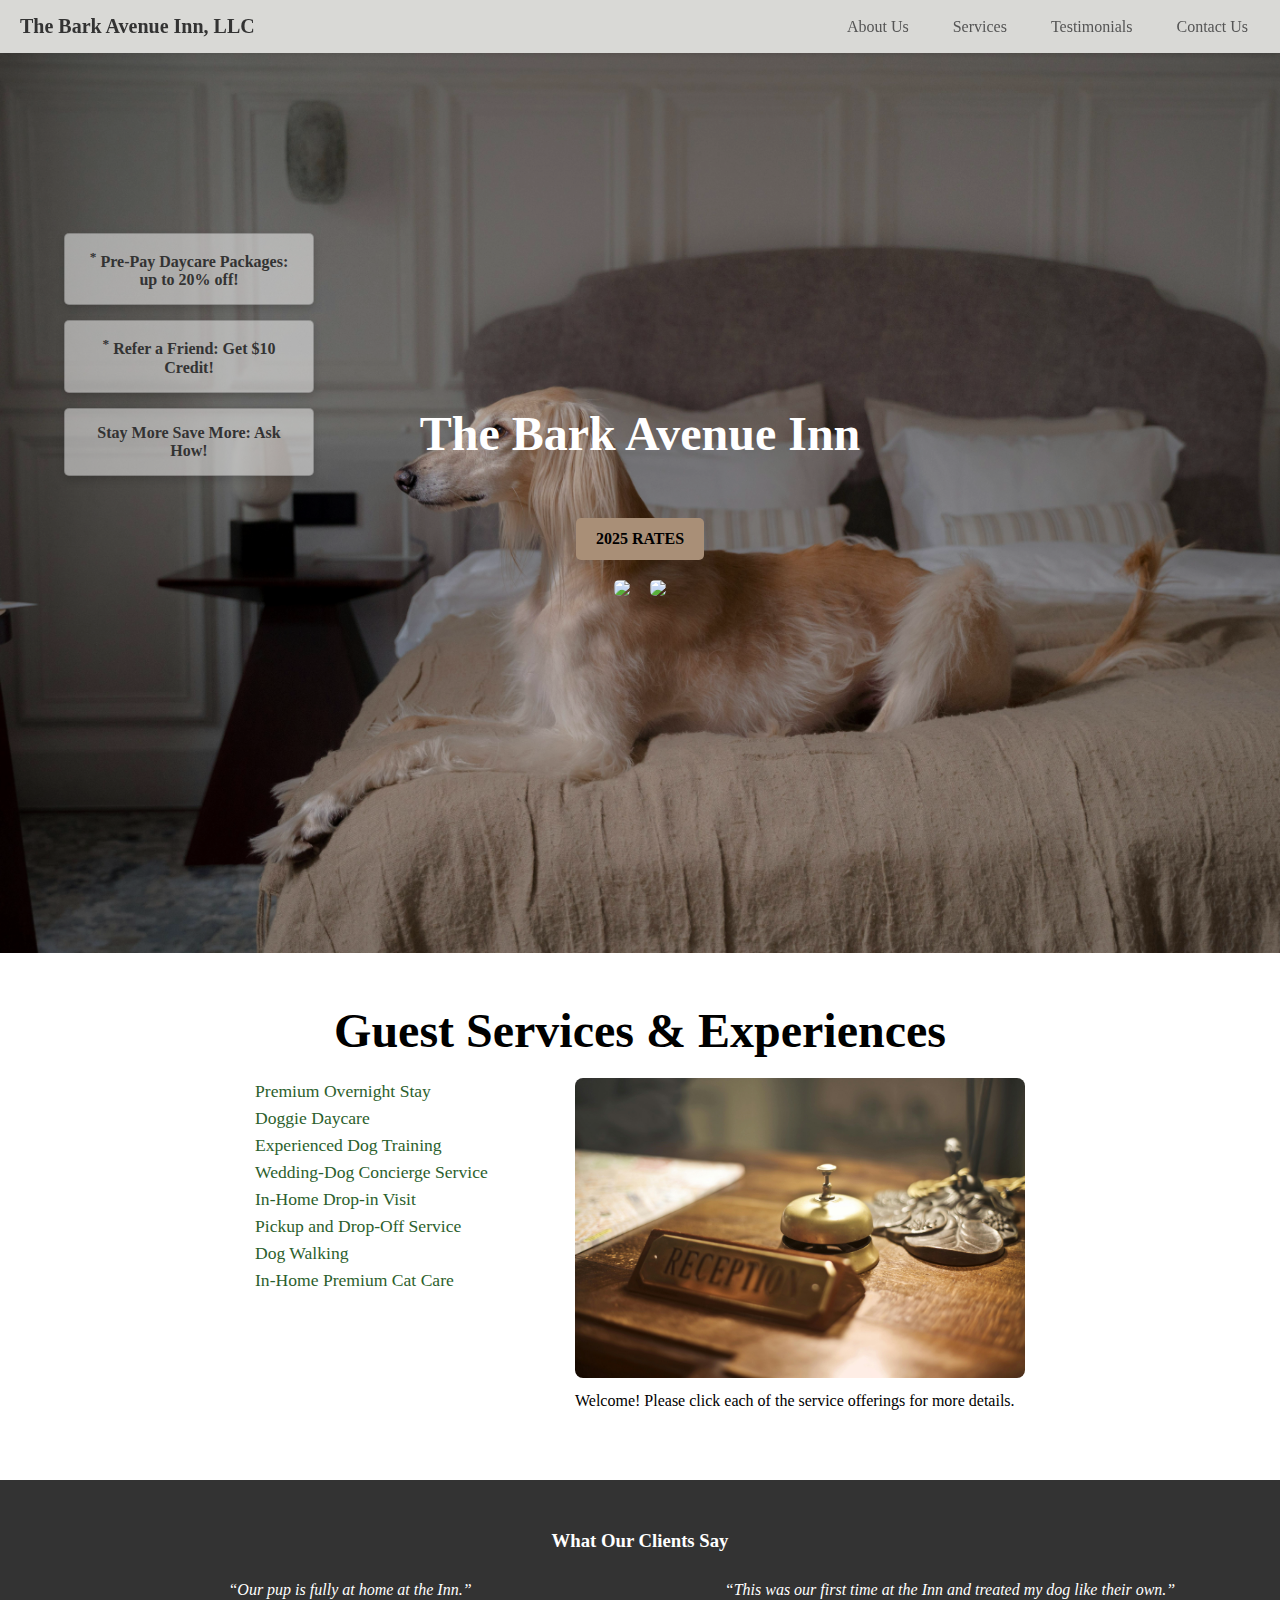
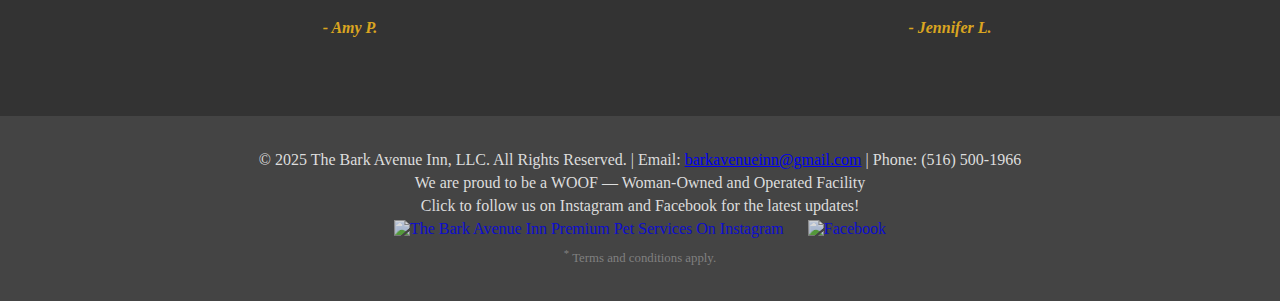
==== commit c30fc0a2: "Update index.html" ====
--- a/index.html
+++ b/index.html
@@ -94,8 +94,8 @@
             <a href="https://doggiedashboard.com/users/0aa6aad897" target="_blank"><img width="200" src="https://d3pzb2kzibri67.cloudfront.net/assets/schedule-appt-button.png"></a>
         </div>
         <div class="special-boxes">
-        <div class="special-box"><sup>*</sup>Pre-Pay Daycare Packages: up to 20% off!</div>
-        <div class="special-box"><sup>*</sup>Refer a Friend: Get $10 Credit!</div>
+        <div class="special-box"><sup>*</sup> Pre-Pay Daycare Packages: up to 20% off!</div>
+        <div class="special-box"><sup>*</sup> Refer a Friend: Get $10 Credit!</div>
         <div class="special-box">Stay More Save More: Ask How!</div>
       </div>
     </div>
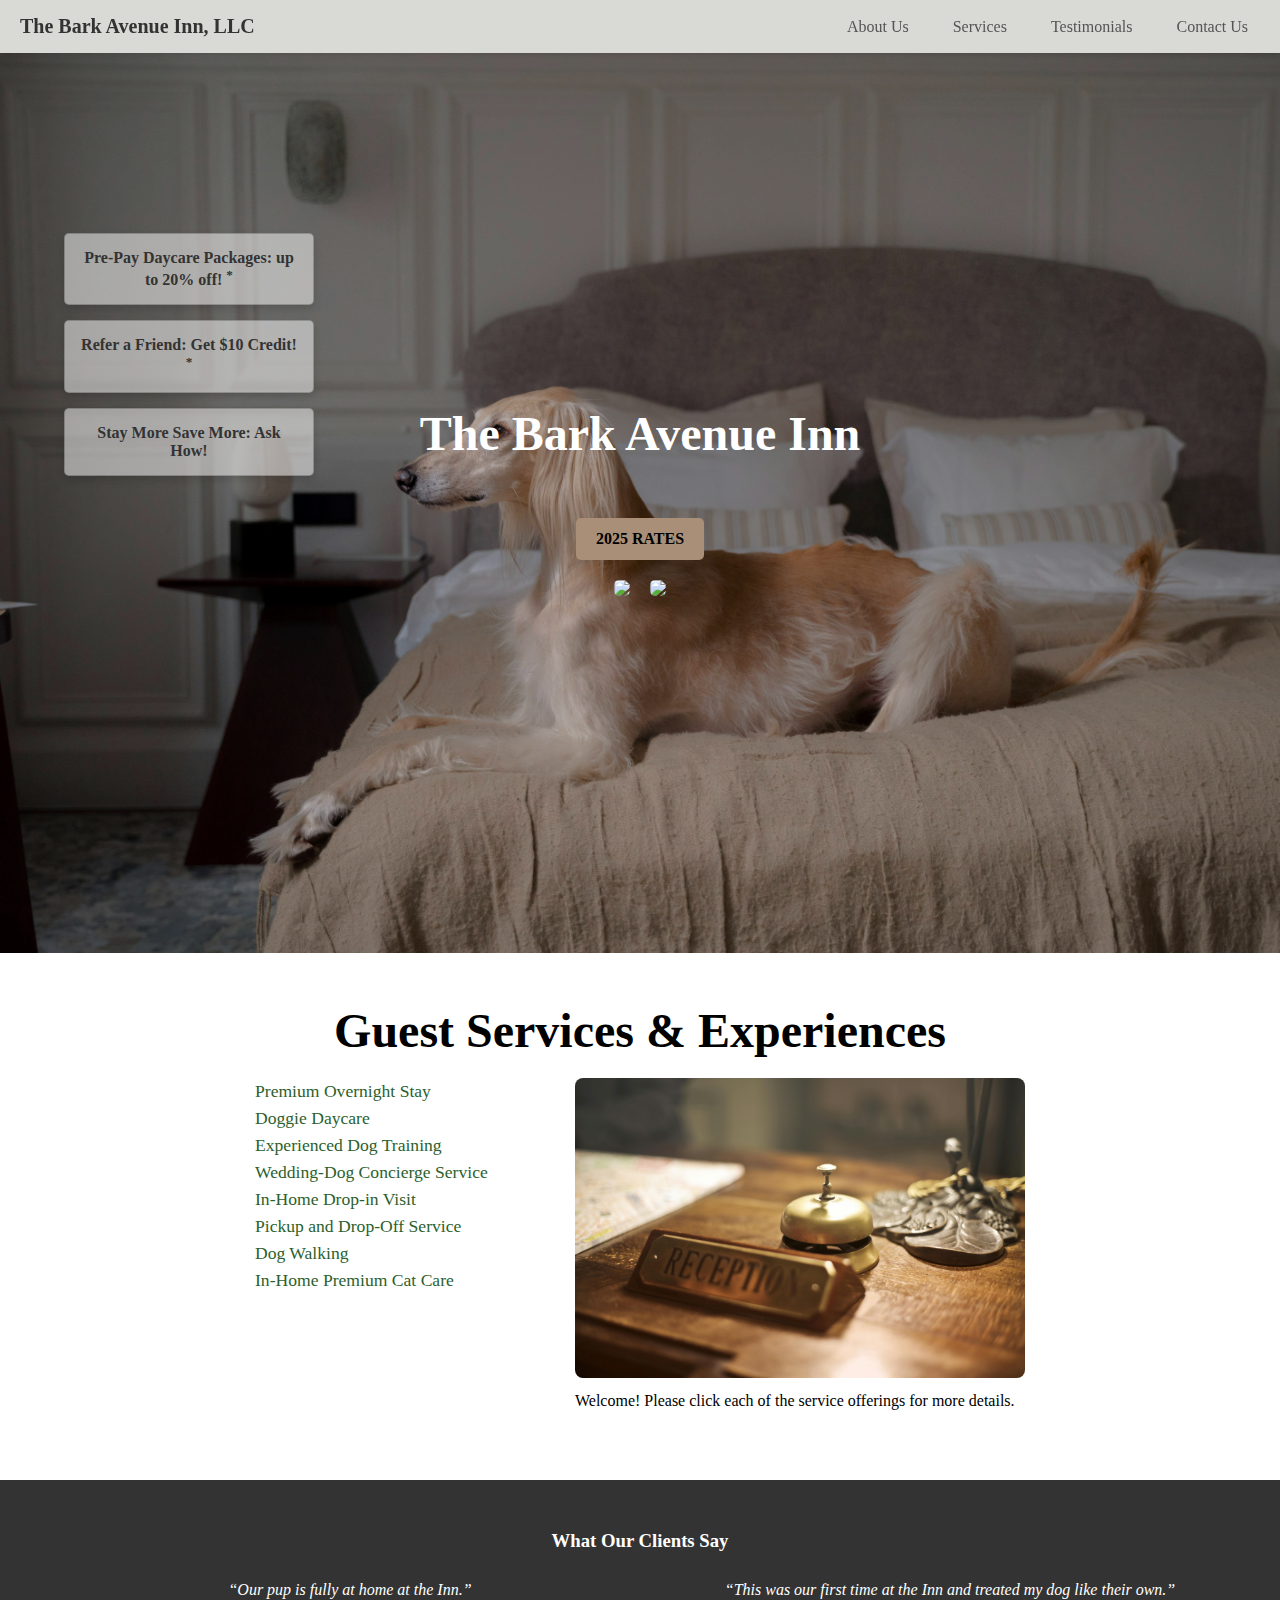
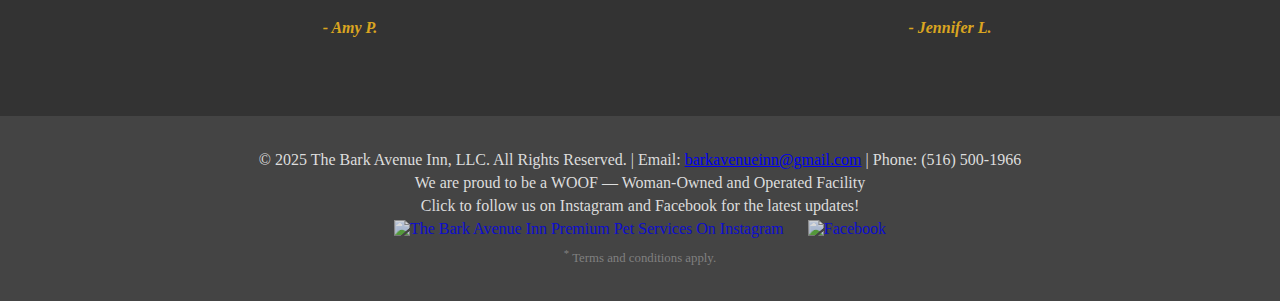
==== commit 9b067e30: "Update index.html" ====
--- a/index.html
+++ b/index.html
@@ -94,8 +94,8 @@
             <a href="https://doggiedashboard.com/users/0aa6aad897" target="_blank"><img width="200" src="https://d3pzb2kzibri67.cloudfront.net/assets/schedule-appt-button.png"></a>
         </div>
         <div class="special-boxes">
-        <div class="special-box"><sup>*</sup> Pre-Pay Daycare Packages: up to 20% off!</div>
-        <div class="special-box"><sup>*</sup> Refer a Friend: Get $10 Credit!</div>
+        <div class="special-box">Pre-Pay Daycare Packages: up to 20% off! <sup>*</sup></div>
+        <div class="special-box">Refer a Friend: Get $10 Credit! <sup>*</sup></div>
         <div class="special-box">Stay More Save More: Ask How!</div>
       </div>
     </div>
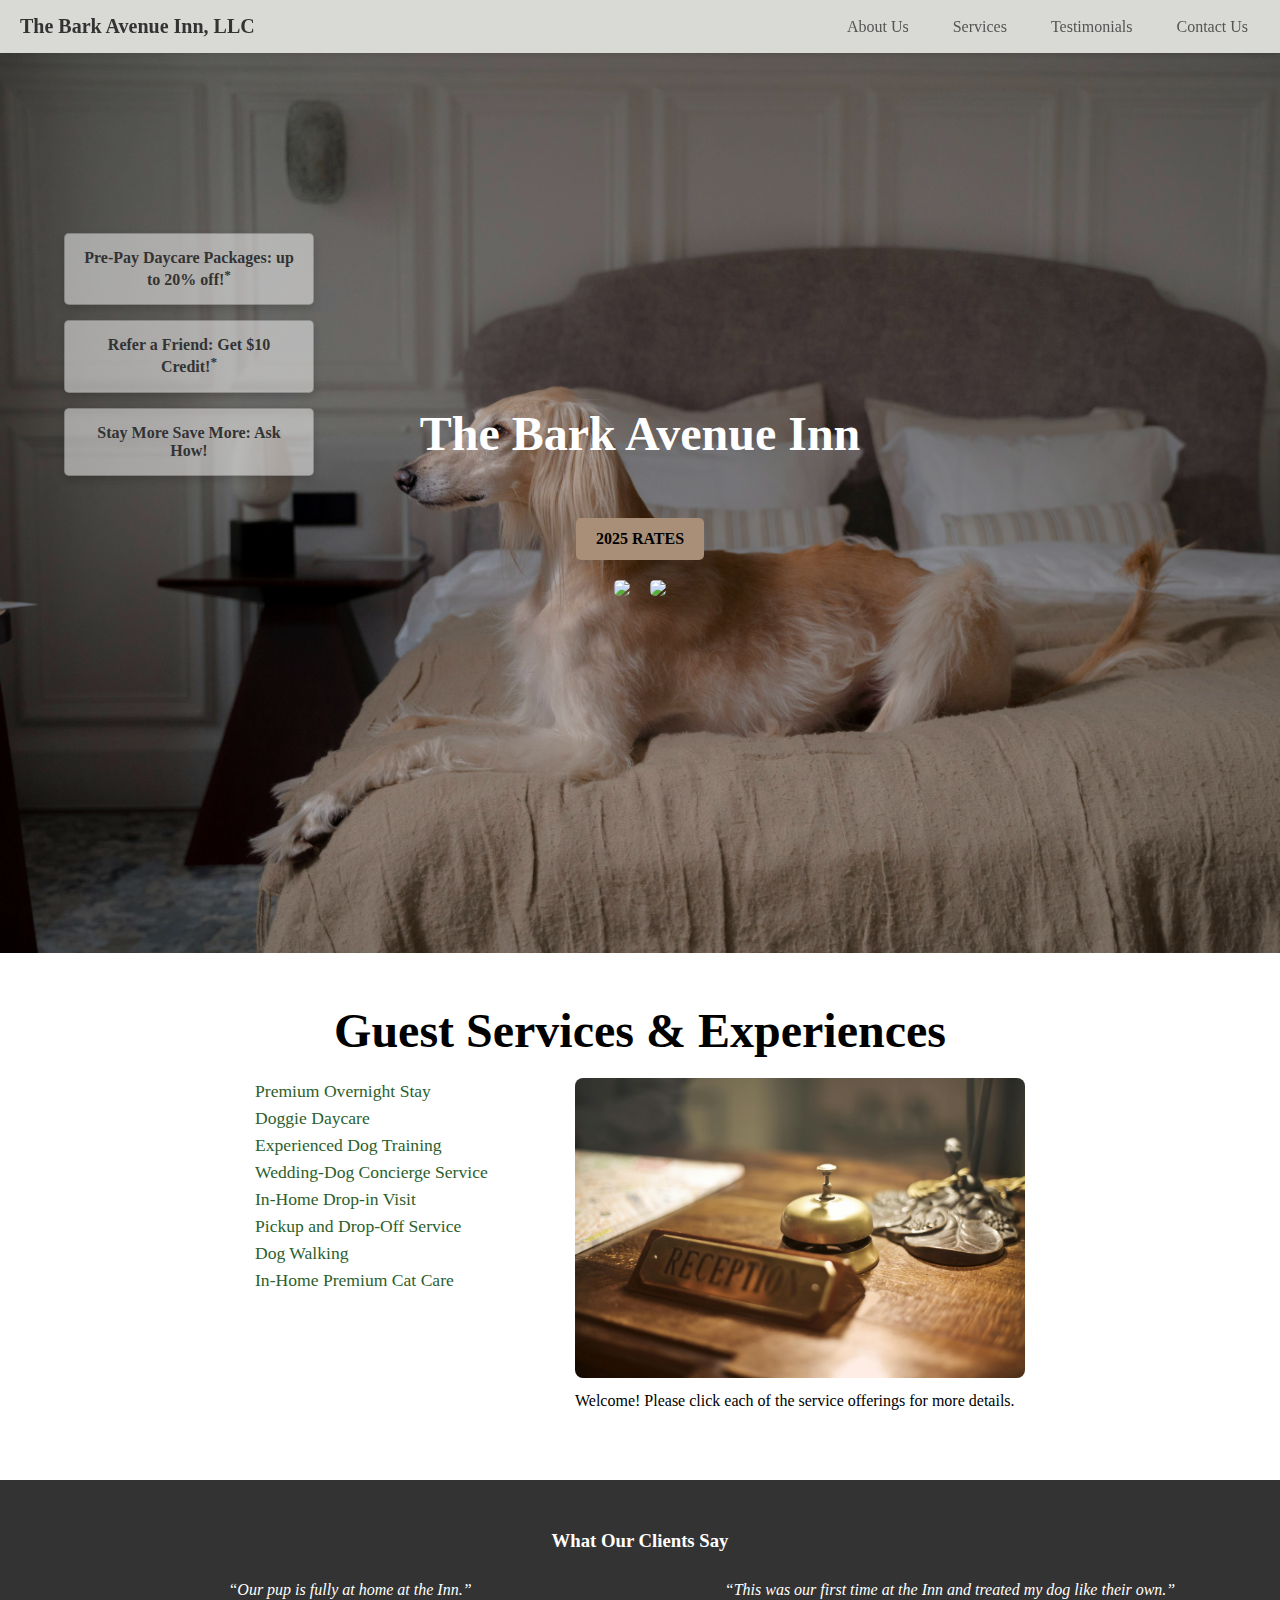
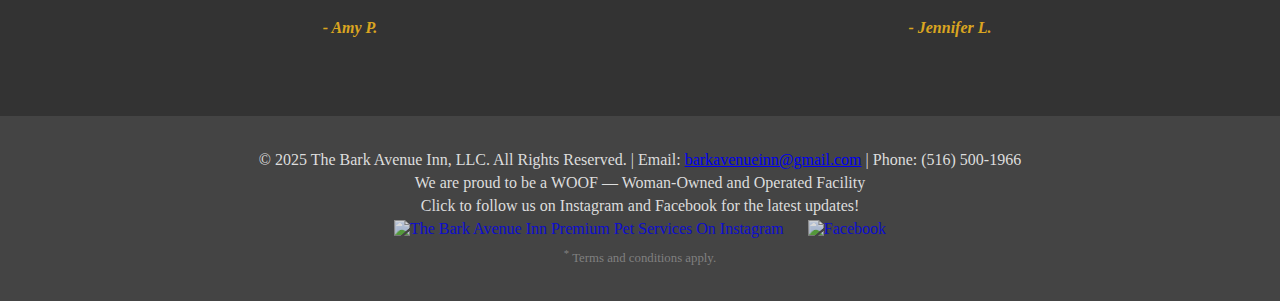
==== commit 1b34807a: "Update index.html" ====
--- a/index.html
+++ b/index.html
@@ -94,8 +94,8 @@
             <a href="https://doggiedashboard.com/users/0aa6aad897" target="_blank"><img width="200" src="https://d3pzb2kzibri67.cloudfront.net/assets/schedule-appt-button.png"></a>
         </div>
         <div class="special-boxes">
-        <div class="special-box">Pre-Pay Daycare Packages: up to 20% off! <sup>*</sup></div>
-        <div class="special-box">Refer a Friend: Get $10 Credit! <sup>*</sup></div>
+        <div class="special-box">Pre-Pay Daycare Packages: up to 20% off!<sup>*</sup></div>
+        <div class="special-box">Refer a Friend: Get $10 Credit!<sup>*</sup></div>
         <div class="special-box">Stay More Save More: Ask How!</div>
       </div>
     </div>
